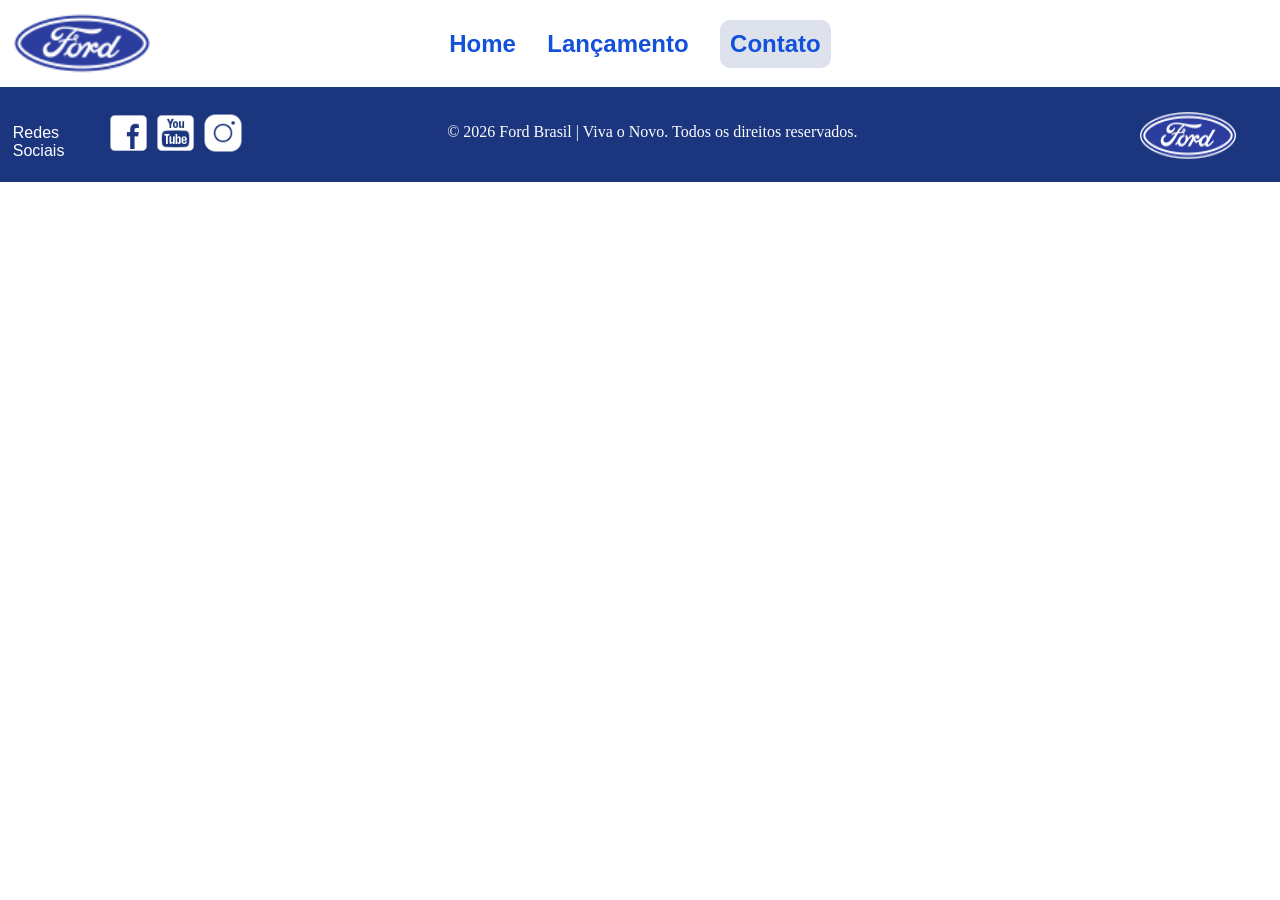
==== desafio_4_HTML_E_CSS(VINÍCIUS DA HORA DE CASTRO)/contato.html @ 6f9c731a "Ford" ====
<!DOCTYPE html>
<html lang="pt-br">
<head>
    <meta charset="UTF-8">
    <meta http-equiv="X-UA-Compatible" content="IE=edge">
    <meta name="viewport" content="width=device-width, initial-scale=1.0">
    <meta name="author" content="Vinícius">
    <meta name="description" content="A empresa Ford está lançando um novo veículo e, portanto, decidiu reformular o seu portal na web.">
    <meta name="keywords" content="Ford, veículo, carro, lançamento, Ranger, Ranger Black">
    <link rel="stylesheet" href="style/contato.css">
    <link rel="stylesheet" href="style/headfoot.css">

    <title>Ford - Contato - Novo Veículo</title>
</head>
<body>

    <header>

        <div class="logo">
            <img src="images/ford-96.png" alt="Ford Logo" class="logo_img">
        </div>

        <nav class="cabeçalho">
            <a href="index.html" class="cabeçalho_link">Home</a>
            <a href="lançamento.html" class="cabeçalho_link">Lançamento</a>
            <a href="contato.html" class="cabeçalho_link" id="ativo">Contato</a>
        </nav>

    </header>

    <main>

    </main>

    <footer>

        <div class="redes">
            <p>Redes Sociais</p>
        </div>

        <nav class="social">
            <a target="_blank" href="https://www.facebook.com/FordBrasil/?locale=pt_BR"><img src="images/facebook-50.png" alt="Facebook Logo" class="social_links"></a>
            <a target="_blank" href="http://youtube.com/@fordbrasil"><img src="images/youtube-squared-50.png" alt="YouTube Logo" class="social_links"></a>
            <a target="_blank" href="https://www.instagram.com/fordbrasil/"><img src="images/instagram-logo-50.png" alt="Instagram Logo" class="social_links"></a>

            <div class="copyright">
                <P>&copy; 2026 Ford Brasil | Viva o Novo. Todos os direitos reservados.</P>
            </div>

            <div class="logo2">
                <img src="images/ford-96.png" alt="Ford Logo" class="logo_img2">
            </div>
        </nav>

    </footer>
    
</body>
</html>
---- desafio_4_HTML_E_CSS(VINÍCIUS DA HORA DE CASTRO)/style/headfoot.css ----
* {
    margin: 0;
    padding: 0;
    box-sizing: border-box;
}

:root {
    --cor_margens: #1b357e;
    --cor_botoes: #1351db;
    --cor_cinza_claro: #dde2ec;
}

header {
    display: flex;
    padding: 1% 1% 1% 1%;
    box-shadow: 0px 1px 4px -2px grey;
    margin: 0% 0% 0% 0%;

    min-width: 0;
    max-width: 100%;
}


.logo {
    display: flex;
    width: 25%;
}

.logo_img {
    width: 44%;
}

.cabeçalho {
    display: flex;
    width: 50%;
    gap: 5%;
    align-items: center;
    justify-content:center;
}

.cabeçalho_link {
    text-decoration: none;
    font-size: 150%;
    font-family: Arial, Helvetica, sans-serif;
    color: var(--cor_botoes);
    font-weight: bold;
}

.cabeçalho_link:hover {
    color: var(--cor_margens);
    transition: 0.15s;
    transform: scale(1.05);
}

#ativo {
    background-color: var(--cor_cinza_claro);
    padding: 10px;
    border-radius: 10px;
}

footer {
    display: flex;
    padding: 1.9% 1% 1.7% 1%;
    background-color: var(--cor_margens);
    color: white;

    min-width: 0;
    max-width: 100%;
}

.redes {
    padding-top: 1%;
    display: flex;
    width: 7.5%;
    font-family: Arial, Helvetica, sans-serif;
    font-size: 100%;
}
  
.social {
    display: flex;
    width: 90%;
    gap: 0%;
    
}

.social_links {
    width: 90%;
}

.social_links:hover {
    transition: 0.15s;
    transform: scale(1.03);
}

.copyright {
    padding-top: 1%;
    padding-left: 3%;
    display: flex;
    width: 72%;
    font-size: 100%;
    justify-content: center;
}

.logo2 {
    display: flex;
    width: 20%;
    justify-content: end;
}

.logo_img2 {
    width: 45%;
}
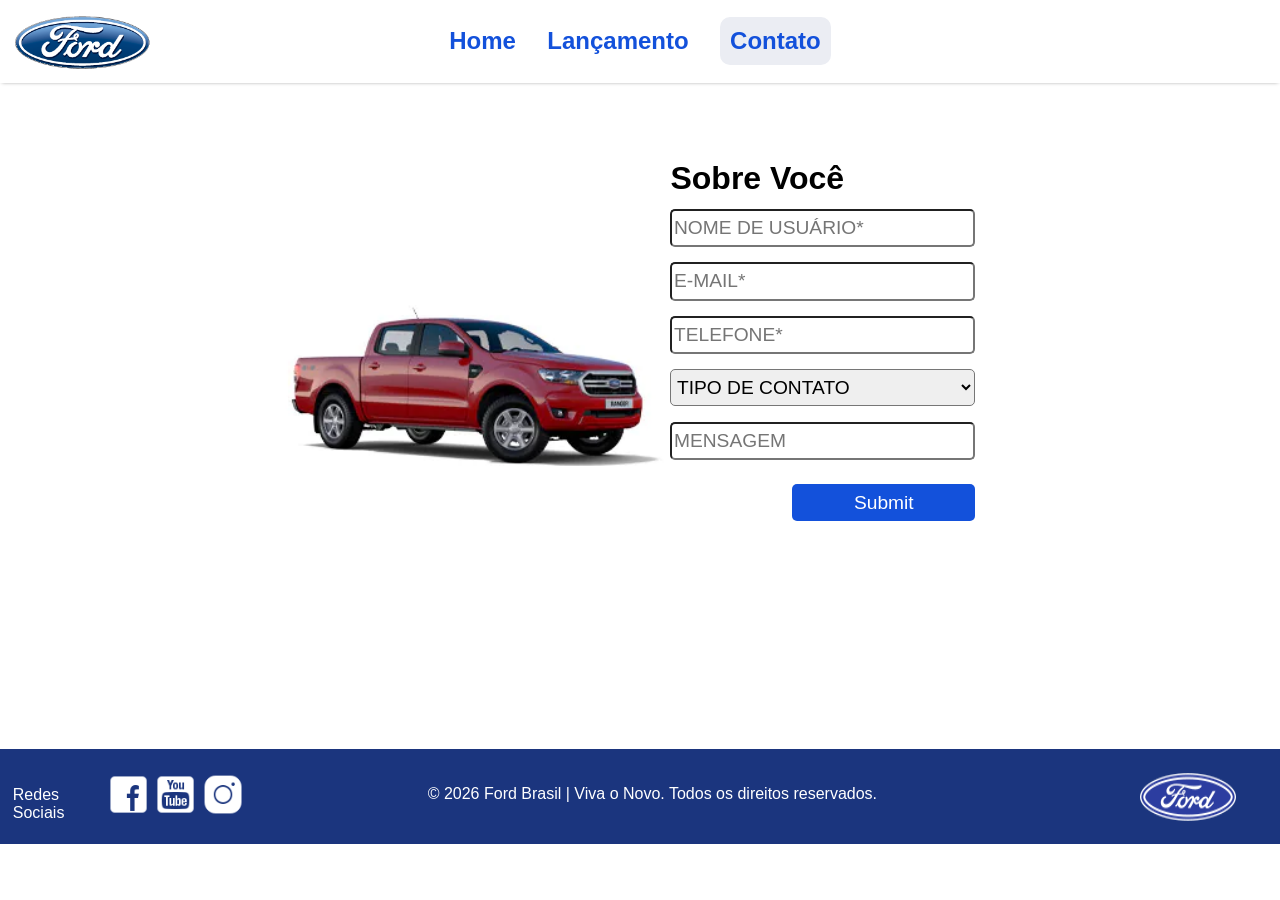
==== commit 4a2b4fc7: "falta resolver a tabela de preços e a responsividade" ====
--- a/desafio_4_HTML_E_CSS(VINÍCIUS DA HORA DE CASTRO)/contato.html
+++ b/desafio_4_HTML_E_CSS(VINÍCIUS DA HORA DE CASTRO)/contato.html
@@ -17,7 +17,7 @@
     <header>
 
         <div class="logo">
-            <img src="images/ford-96.png" alt="Ford Logo" class="logo_img">
+            <img src="images/logo-ford-256.png" alt="Ford Logo" class="logo_img">
         </div>
 
         <nav class="cabeçalho">
@@ -29,6 +29,38 @@
     </header>
 
     <main>
+
+        <div class="carro">
+            <img class="carro_img" src="images/xls 2.2 diesel.jpg" alt="XLS 2.2 Diesel">
+        </div>
+
+        <form class="formulario_todo">
+
+            <h1 class="sobre">Sobre Você</h1>
+            
+            <div class="inputs">
+                <input class="formulario" type="text" placeholder="NOME DE USUÁRIO*" name="NOME DE USUÁRIO*">
+                <input class="formulario" type="email" placeholder="E-MAIL*" name="E-MAIL*">
+                <input class="formulario" type="tel" pattern="[0-9]{11}|[0-9]{2} [0-9]{9}|[0-9]{2} [0-9]{5}-[0-9]{4}|[0-9]{2} [0-9]{5} [0-9]{4}" title="Formato esperado: 71 91234-5678" placeholder="TELEFONE*" name="TELEFONE*">
+            </div>
+            
+            <div class="contatado">
+                <select class="formulario" name="TIPO DE CONTATO">
+                    <option value="" selected hidden disabled>TIPO DE CONTATO</option>
+                    <option value="Elogio">Elogio</option>
+                    <option value="Reclamação">Reclamação</option>
+                    <option value="Solicitação">Solicitação</option>
+                </select>
+                
+                <input class="formulario" type="text" placeholder="MENSAGEM" name="MENSAGEM">
+                
+                <div class="enviar">
+                    <input type="submit" class="enviar_botao"></input>
+                </div>
+            </div>
+            
+            
+        </form>
 
     </main>
 
--- a/desafio_4_HTML_E_CSS(VINÍCIUS DA HORA DE CASTRO)/style/contato.css
+++ b/desafio_4_HTML_E_CSS(VINÍCIUS DA HORA DE CASTRO)/style/contato.css
@@ -0,0 +1,101 @@
+* {
+    margin: 0;
+    padding: 0;
+    box-sizing: border-box;
+}
+
+:root {
+    --cor_margens: #1b357e;
+    --cor_botoes: #1351db;
+    --cor_cinza_claro: #ebedf3;
+}
+
+main {
+    display: flex;
+    width: 100%;
+
+    min-width: 0px;
+    max-width: 100%;
+}
+
+.carro {
+    display: flex;
+    width: 55%;
+    justify-content: end;
+    align-items: center;
+    margin-bottom:4%;
+}
+
+.carro_img {
+    width: 60%;
+}
+
+.sobre {
+    display: flex;
+    width: 100%;
+    padding-bottom: 2%;
+}
+
+.formulario_todo {
+    width: 50%;
+    height: 74vh;
+    display: flex;
+    flex-direction: column;
+    justify-content: start;
+    padding-top: 6%;
+    font-family: "Montserrat", sans-serif;
+}
+
+.inputs {
+    display: flex;
+    flex-direction: column;
+    width: 50%;
+
+    min-width: 0px;
+    max-width: 100%;
+}
+
+.contatado {
+    display: flex;
+    flex-direction: column;
+    width: 50%;
+
+    min-width: 0px;
+    max-width: 100%;
+}
+
+.formulario {
+    width: 100%;
+    display: flex;
+    font-size: 120%;
+    border-radius: 5px;
+    padding: 2% 0.5% 2% 0.5%;
+    margin-bottom: 5%;
+}
+
+.enviar {
+    display: flex;
+    justify-content: end;
+    padding-top: 3%;
+    width: 100%;    
+
+    min-width: 0px;
+    max-width: 100%;
+}
+
+.enviar_botao {
+    width: 60%;
+    font-size: 120%;
+    padding: 2.5% 0.5% 2.5% 0.5%;
+    border-radius: 5px;
+    border: none;
+    background-color: var(--cor_botoes);
+    color: white;
+    transition: 0.15s;
+}
+
+.enviar_botao:hover {
+    background-color: var(--cor_margens);
+    cursor: pointer;
+    transform: scale(1.05);
+}
--- a/desafio_4_HTML_E_CSS(VINÍCIUS DA HORA DE CASTRO)/style/headfoot.css
+++ b/desafio_4_HTML_E_CSS(VINÍCIUS DA HORA DE CASTRO)/style/headfoot.css
@@ -7,7 +7,7 @@
 :root {
     --cor_margens: #1b357e;
     --cor_botoes: #1351db;
-    --cor_cinza_claro: #dde2ec;
+    --cor_cinza_claro: #ebedf3;
 }
 
 header {
@@ -41,7 +41,7 @@
 .cabeçalho_link {
     text-decoration: none;
     font-size: 150%;
-    font-family: Arial, Helvetica, sans-serif;
+    font-family: "Montserrat", sans-serif;
     color: var(--cor_botoes);
     font-weight: bold;
 }
@@ -72,7 +72,7 @@
     padding-top: 1%;
     display: flex;
     width: 7.5%;
-    font-family: Arial, Helvetica, sans-serif;
+    font-family: "Montserrat", sans-serif;
     font-size: 100%;
 }
   
@@ -99,6 +99,7 @@
     width: 72%;
     font-size: 100%;
     justify-content: center;
+    font-family: "Montserrat", sans-serif;
 }
 
 .logo2 {
